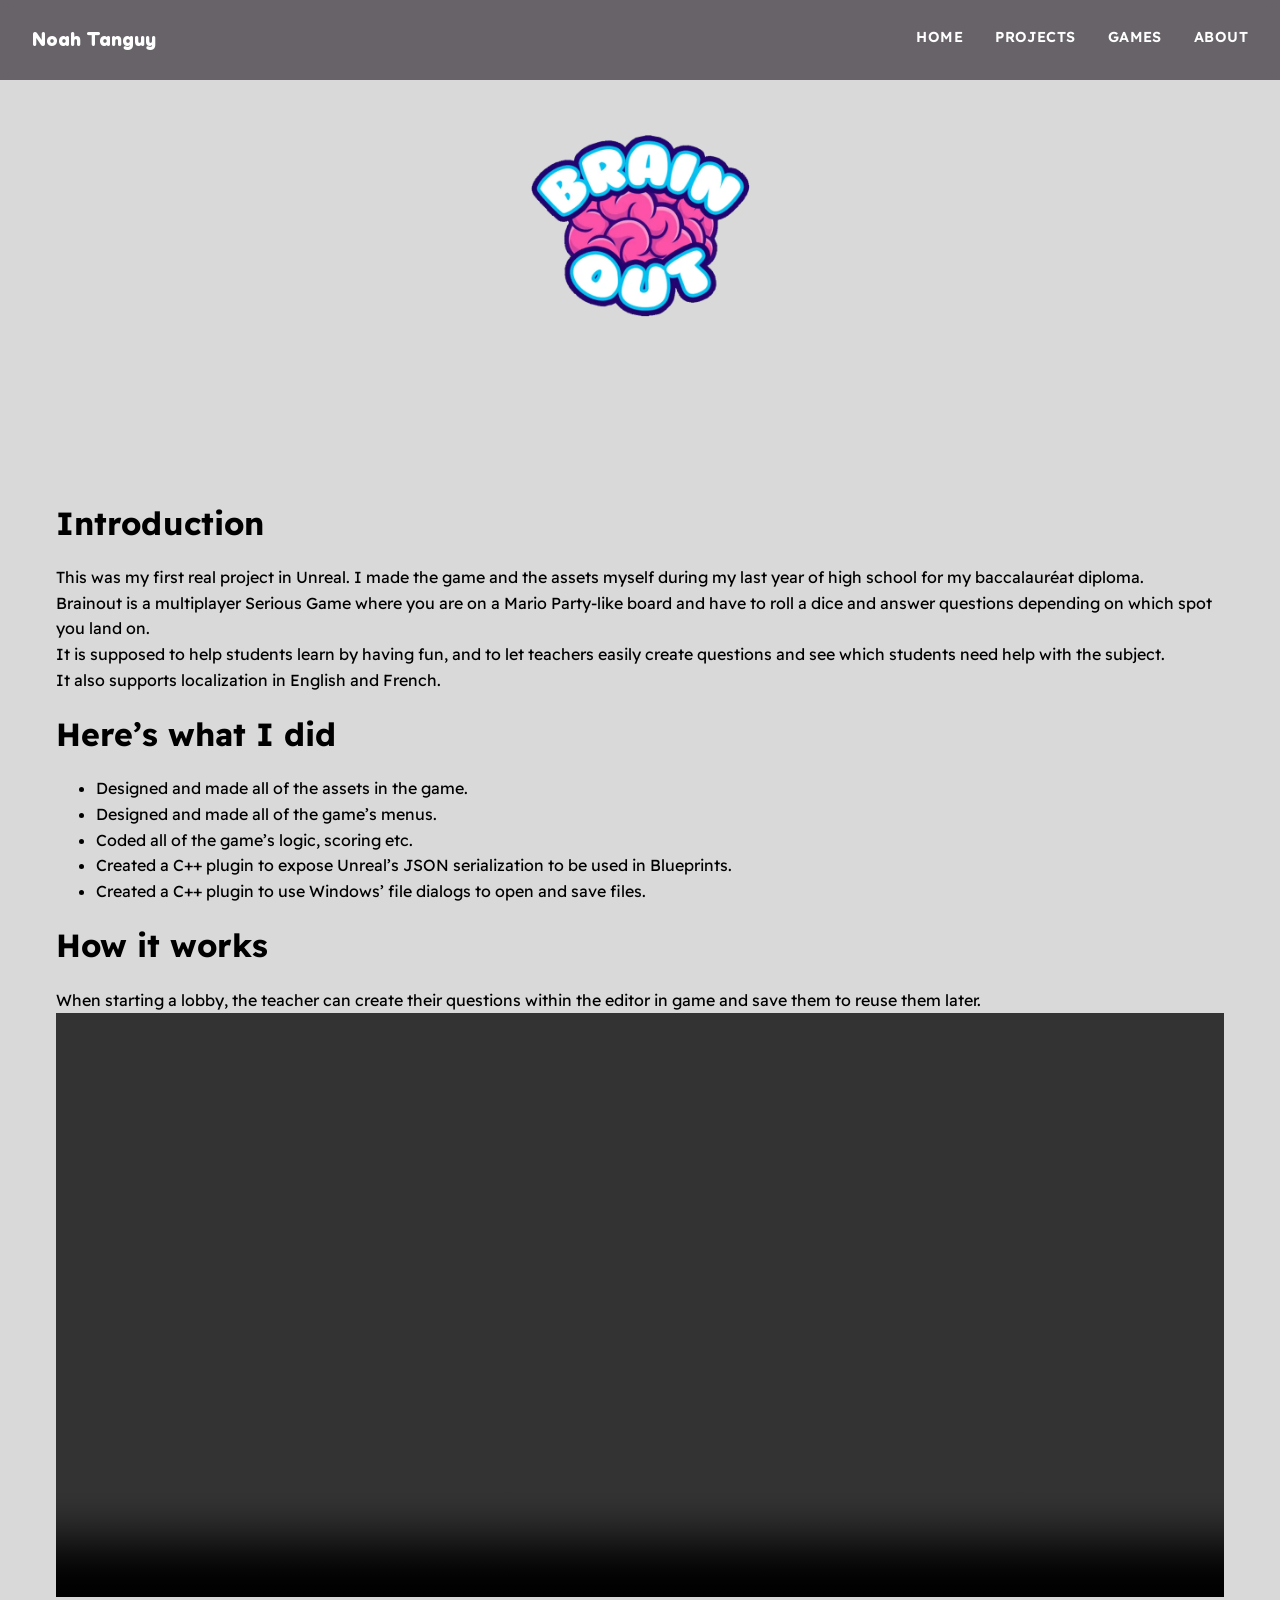
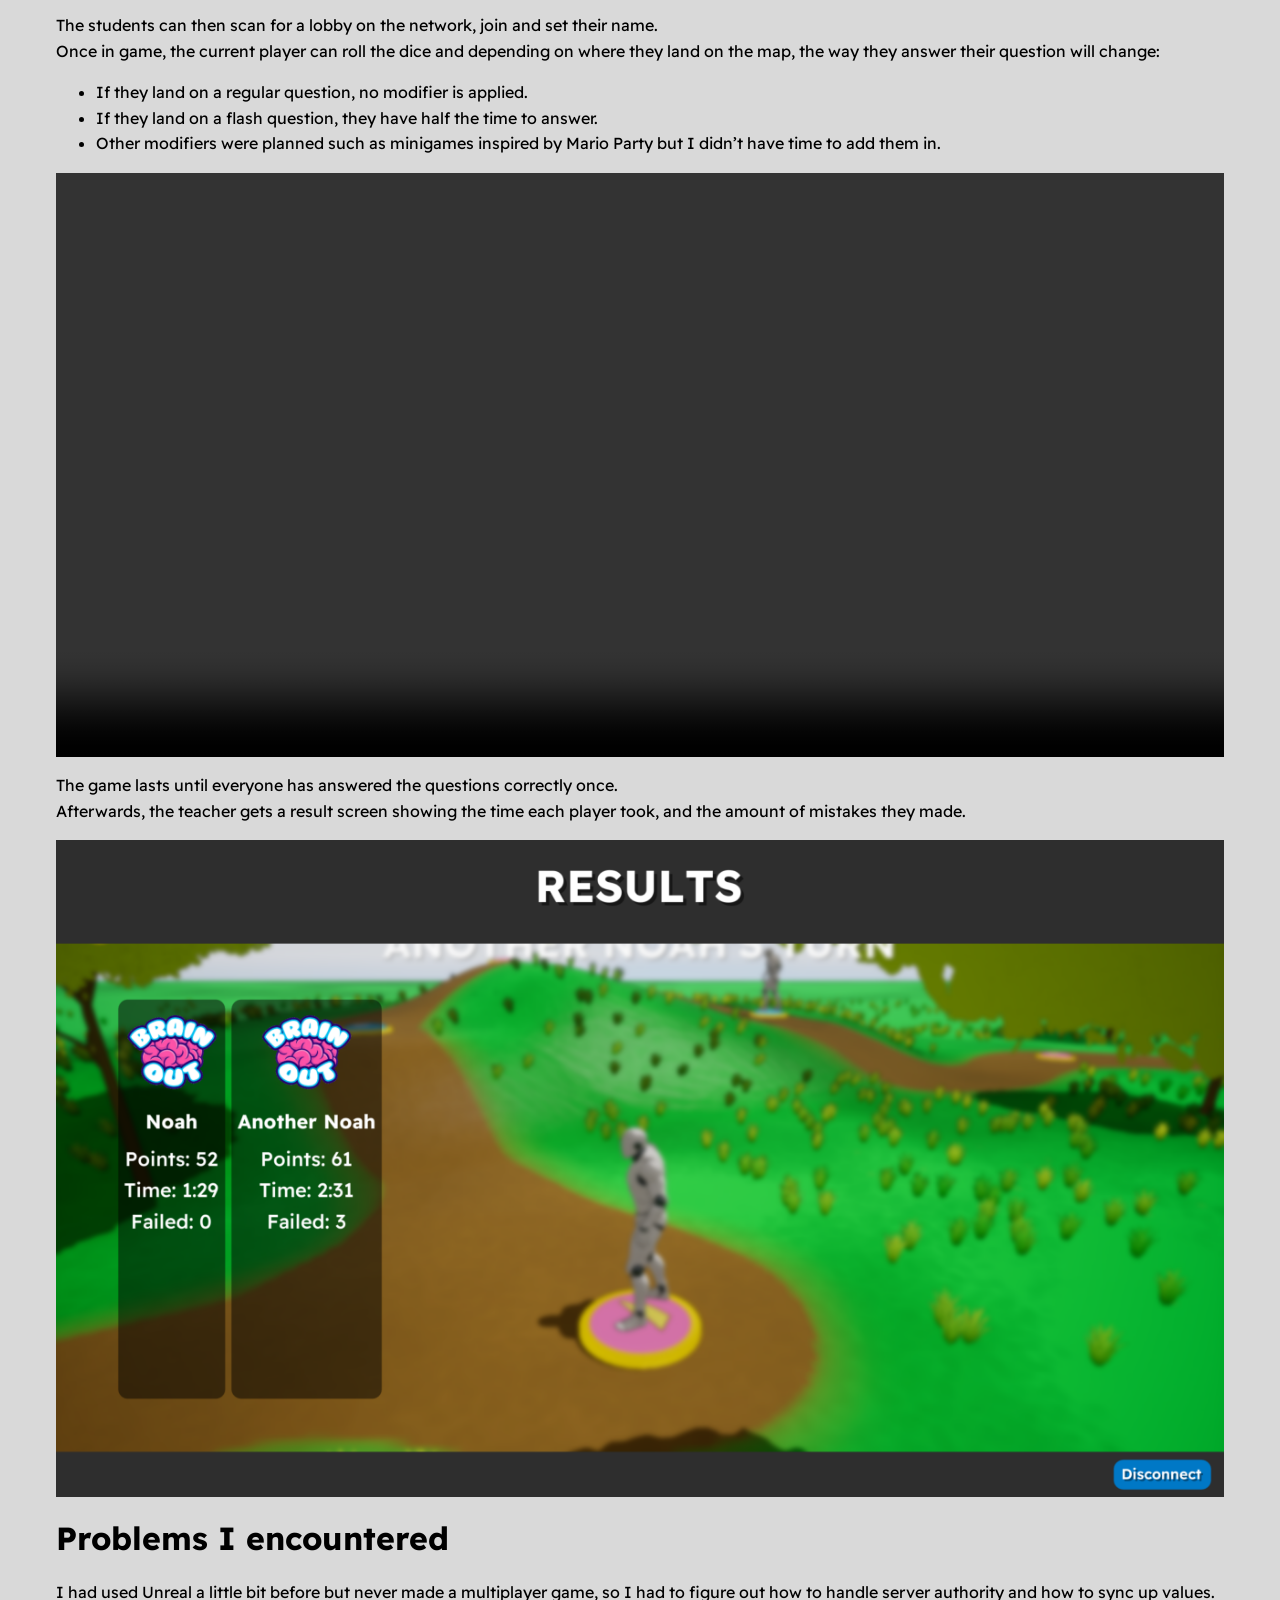
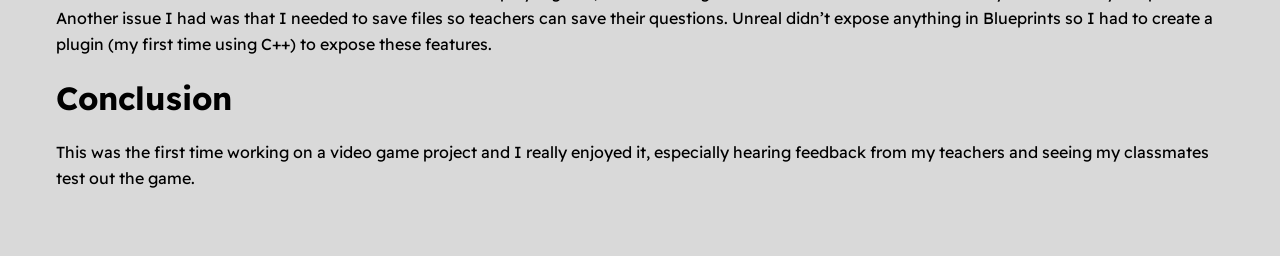
==== articles/brainout/index.html @ d8a7fac7 "Deploy site" ====
<!DOCTYPE html><html lang="en"><head><meta charset="utf-8"><meta name="viewport" content="width=device-width"><link rel="icon" type="image/svg+xml" href="/favicon.svg"><link rel="icon" href="/favicon.ico"><meta name="generator" content="Astro v7.0.6"><title>Noah Tanguy</title><meta name="og:title" content="Noah Tanguy"><meta name="og:description" content="I make tools and games and stuff"><meta name="og:image" content="/images/stealth.png"><meta name="og:url" content="/"><meta name="og:site_name" content="Noah Tanguy"><meta name="og:type" content="website"><meta name="description" content="I make tools and games and stuff"><meta name="image" content="/images/stealth.png"><meta itemprop="name" content="Noah Tanguy"><meta name="author" content="Noah Tanguy"><meta itemprop="description" content="I make tools and games and stuff"><meta itemprop="image" content="/images/stealth.png"><style>@import "https://fonts.googleapis.com/css2?family=Readex+Pro:wght@160..700&display=swap";@font-face{font-family:Como;src:url(/_astro/Como-Heavy.CXYbAa1B.ttf)}:root{--text-light:#fefefe;--font-title:Como;--font-body:Readex Pro, sans-serif;--card-width:450px}*{box-sizing:border-box}html,body{color:var(--text-light);font-family:var(--font-body);scroll-behavior:smooth;background:#d9d9d9;margin:0;padding:0;overflow-x:hidden}a{color:inherit;text-decoration:none}img{max-width:100%;display:block}h1,h2,h3{font-family:var(--font-title);margin:0}
.navbar[data-astro-cid-4hpjbiwh]{box-sizing:border-box;z-index:10;backdrop-filter:blur(6px);background:#0a030e8c;justify-content:space-between;align-items:center;width:100%;height:80px;padding:1.5rem 2rem;display:flex;position:fixed;top:0;left:0;right:0}.navbar-logo[data-astro-cid-4hpjbiwh]{font-family:var(--font-title);white-space:nowrap;font-size:1.2rem;font-weight:700}.navbar-links[data-astro-cid-4hpjbiwh]{letter-spacing:.03em;text-transform:uppercase;align-items:center;gap:2rem;font-size:.9rem;font-weight:600;display:flex}.navbar-links[data-astro-cid-4hpjbiwh] a[data-astro-cid-4hpjbiwh]{border-bottom:2px solid #0000;padding-bottom:4px;transition:border-color .2s,color .2s}.navbar-links[data-astro-cid-4hpjbiwh] a[data-astro-cid-4hpjbiwh]:hover{border-color:var(--text-light)}@media (width<=450px){.navbar[data-astro-cid-4hpjbiwh]{padding:1.25rem 1rem}.navbar-logo[data-astro-cid-4hpjbiwh]{font-size:1rem}.navbar-links[data-astro-cid-4hpjbiwh]{gap:1rem;font-size:.75rem}}
.background[data-astro-cid-bnohfldf]{object-fit:cover;object-position:center;filter:blur(4px);pointer-events:none;opacity:0;width:100%;height:50%;transition:opacity .8s;position:absolute;top:0;left:0}.background[data-astro-cid-bnohfldf].active{opacity:1}main[data-astro-cid-bnohfldf]{z-index:1;justify-content:center;align-items:center;display:flex;position:relative}.hero[data-astro-cid-bnohfldf]{text-align:center;flex-direction:column;justify-content:center;align-items:center;min-height:50vh;font-size:1.2rem;display:flex;position:relative;overflow:hidden}.hero-logo[data-astro-cid-bnohfldf]{aspect-ratio:2;width:min(clamp(300px,50vw,800px),50vh);height:auto;margin:0}.links[data-astro-cid-bnohfldf]{align-items:center;gap:1rem;display:flex}.button-icon[data-astro-cid-bnohfldf]{border-radius:50%;justify-content:center;align-items:center;width:42px;height:42px;display:flex}@media screen and (width<=768px){#home[data-astro-cid-bnohfldf]{flex-direction:column;display:flex}}.content[data-astro-cid-poxfbvb2]{color:#000;text-align:left;max-width:1200px;margin:0 auto;padding:3rem 1rem;font-size:1rem;line-height:1.6}.content[data-astro-cid-poxfbvb2] h1{font-size:2em;font-family:var(--font-body)}.content[data-astro-cid-poxfbvb2] h2{font-size:1.75em;font-family:var(--font-body)}.content[data-astro-cid-poxfbvb2] h3{font-size:1.5em;font-family:var(--font-body)}.content[data-astro-cid-poxfbvb2] a{color:#00e;font-family:var(--font-body)}.content[data-astro-cid-poxfbvb2] video{width:100%;height:auto;display:block}.content[data-astro-cid-poxfbvb2] .content-row{gap:1rem;display:flex}.content[data-astro-cid-poxfbvb2] .content-row video,.content[data-astro-cid-poxfbvb2] .content-row img{width:calc(50% - .5rem)}@media screen and (width<=768px){.content[data-astro-cid-poxfbvb2] .content-row{flex-direction:column}.content[data-astro-cid-poxfbvb2] .content-row video,.content[data-astro-cid-poxfbvb2] .content-row img{width:100%}}
</style></head><body><nav class="navbar" data-astro-cid-4hpjbiwh><a href="/#home" class="navbar-logo" data-astro-cid-4hpjbiwh>Noah Tanguy</a><div class="navbar-links" data-astro-cid-4hpjbiwh><a href="/#home" aria-current="page" data-astro-cid-4hpjbiwh>Home</a><a href="/#projects" data-astro-cid-4hpjbiwh>Projects</a><a href="/#games" data-astro-cid-4hpjbiwh>Games</a><a href="/#about" data-astro-cid-4hpjbiwh>About</a></div></nav><div id="home" data-astro-cid-bnohfldf><video id="background1" class="background active" muted playsinline data-astro-cid-bnohfldf></video><video id="background2" class="background" muted playsinline data-astro-cid-bnohfldf></video><main data-astro-cid-bnohfldf><section class="hero" data-astro-cid-bnohfldf><img src="/_astro/brainout.B-nyjMqY_2ajyWz.webp" alt="Brainout" loading="eager" data-astro-cid-bnohfldf="true" decoding="async" width="1024" height="512" class="hero-logo"></section></main></div><script>(function(){const clips = ["/_astro/Brainout_Low.D16NUESJ.mp4"];

	const videoA = document.getElementById('background1');
	const videoB = document.getElementById('background2');

	let index = Math.floor(Math.random() * clips.length);
	let current = videoA;
	let next = videoB;

	const FADE_MS = 800;
	const PRELOAD_BEFORE_END_MS = 1000;

	function loadClip(videoEl, src) {
		return new Promise((resolve) => {
			videoEl.src = src;
			videoEl.load();
			videoEl.oncanplaythrough = () => resolve();
		});
	}

	async function playClip(videoEl, src) {
		await loadClip(videoEl, src);
		videoEl.currentTime = 0;
		await videoEl.play();
	}

	function crossfadeTo(nextVideoEl) {
		current.classList.remove('active');
		nextVideoEl.classList.add('active');
		[current, next] = [nextVideoEl, current];
	}

	async function start() {
		await playClip(current, clips[index]);

		const nextIndex = (index + 1) % clips.length;
		await loadClip(next, clips[nextIndex]);

		watchForCrossfade();
	}

	function watchForCrossfade() {
		current.ontimeupdate = () => {
			const remaining = (current.duration - current.currentTime) * 1000;
			if (remaining <= PRELOAD_BEFORE_END_MS && !next.dataset.playing) {
				next.dataset.playing = true;
				const fadingOutEl = current;
				next.currentTime = 0;
				next.play();
				crossfadeTo(next);

				index = (index + 1) % clips.length;
				const upcoming = (index + 1) % clips.length;

				setTimeout(() => {
					loadClip(fadingOutEl, clips[upcoming]).then(() => {
						delete next.dataset.playing;
						watchForCrossfade();
					});
				}, FADE_MS);
			}
		};
	}

	start();
})();</script><div class="content" data-astro-cid-poxfbvb2><h1 id="introduction">Introduction</h1>
<p>This was my first real project in Unreal. I made the game and the assets myself during my last year of high school for my baccalauréat diploma.<br>
Brainout is a multiplayer Serious Game where you are on a Mario Party-like board and have to roll a dice and answer questions depending on which spot you land on.<br>
It is supposed to help students learn by having fun, and to let teachers easily create questions and see which students need help with the subject.<br>
It also supports localization in English and French.</p>
<h1 id="heres-what-i-did">Here’s what I did</h1>
<ul>
<li>Designed and made all of the assets in the game.</li>
<li>Designed and made all of the game’s menus.</li>
<li>Coded all of the game’s logic, scoring etc.</li>
<li>Created a C++ plugin to expose Unreal’s JSON serialization to be used in Blueprints.</li>
<li>Created a C++ plugin to use Windows’ file dialogs to open and save files.</li>
</ul>
<h1 id="how-it-works">How it works</h1>
<p>When starting a lobby, the teacher can create their questions within the editor in game and save them to reuse them later.
<video controls>
<source src="/videos/Brainout-Questions.mp4" type="video/mp4">
</video></p>
<p>The students can then scan for a lobby on the network, join and set their name.<br>
Once in game, the current player can roll the dice and depending on where they land on the map, the way they answer their question will change:</p>
<ul>
<li>If they land on a regular question, no modifier is applied.</li>
<li>If they land on a flash question, they have half the time to answer.</li>
<li>Other modifiers were planned such as minigames inspired by Mario Party but I didn’t have time to add them in.</li>
</ul>
<video controls>
    <source src="/videos/Brainout-Gameplay.mp4" type="video/mp4">
</video>
<p>The game lasts until everyone has answered the questions correctly once.<br>
Afterwards, the teacher gets a result screen showing the time each player took, and the amount of mistakes they made.</p>
<p><img src="/images/Brainout-Results.png" alt="Results Screen"></p>
<h1 id="problems-i-encountered">Problems I encountered</h1>
<p>I had used Unreal a little bit before but never made a multiplayer game, so I had to figure out how to handle server authority and how to sync up values.<br>
Another issue I had was that I needed to save files so teachers can save their questions. Unreal didn’t expose anything in Blueprints so I had to create a plugin (my first time using C++) to expose these features.</p>
<h1 id="conclusion">Conclusion</h1>
<p>This was the first time working on a video game project and I really enjoyed it, especially hearing feedback from my teachers and seeing my classmates test out the game.</p>
</div></body></html>
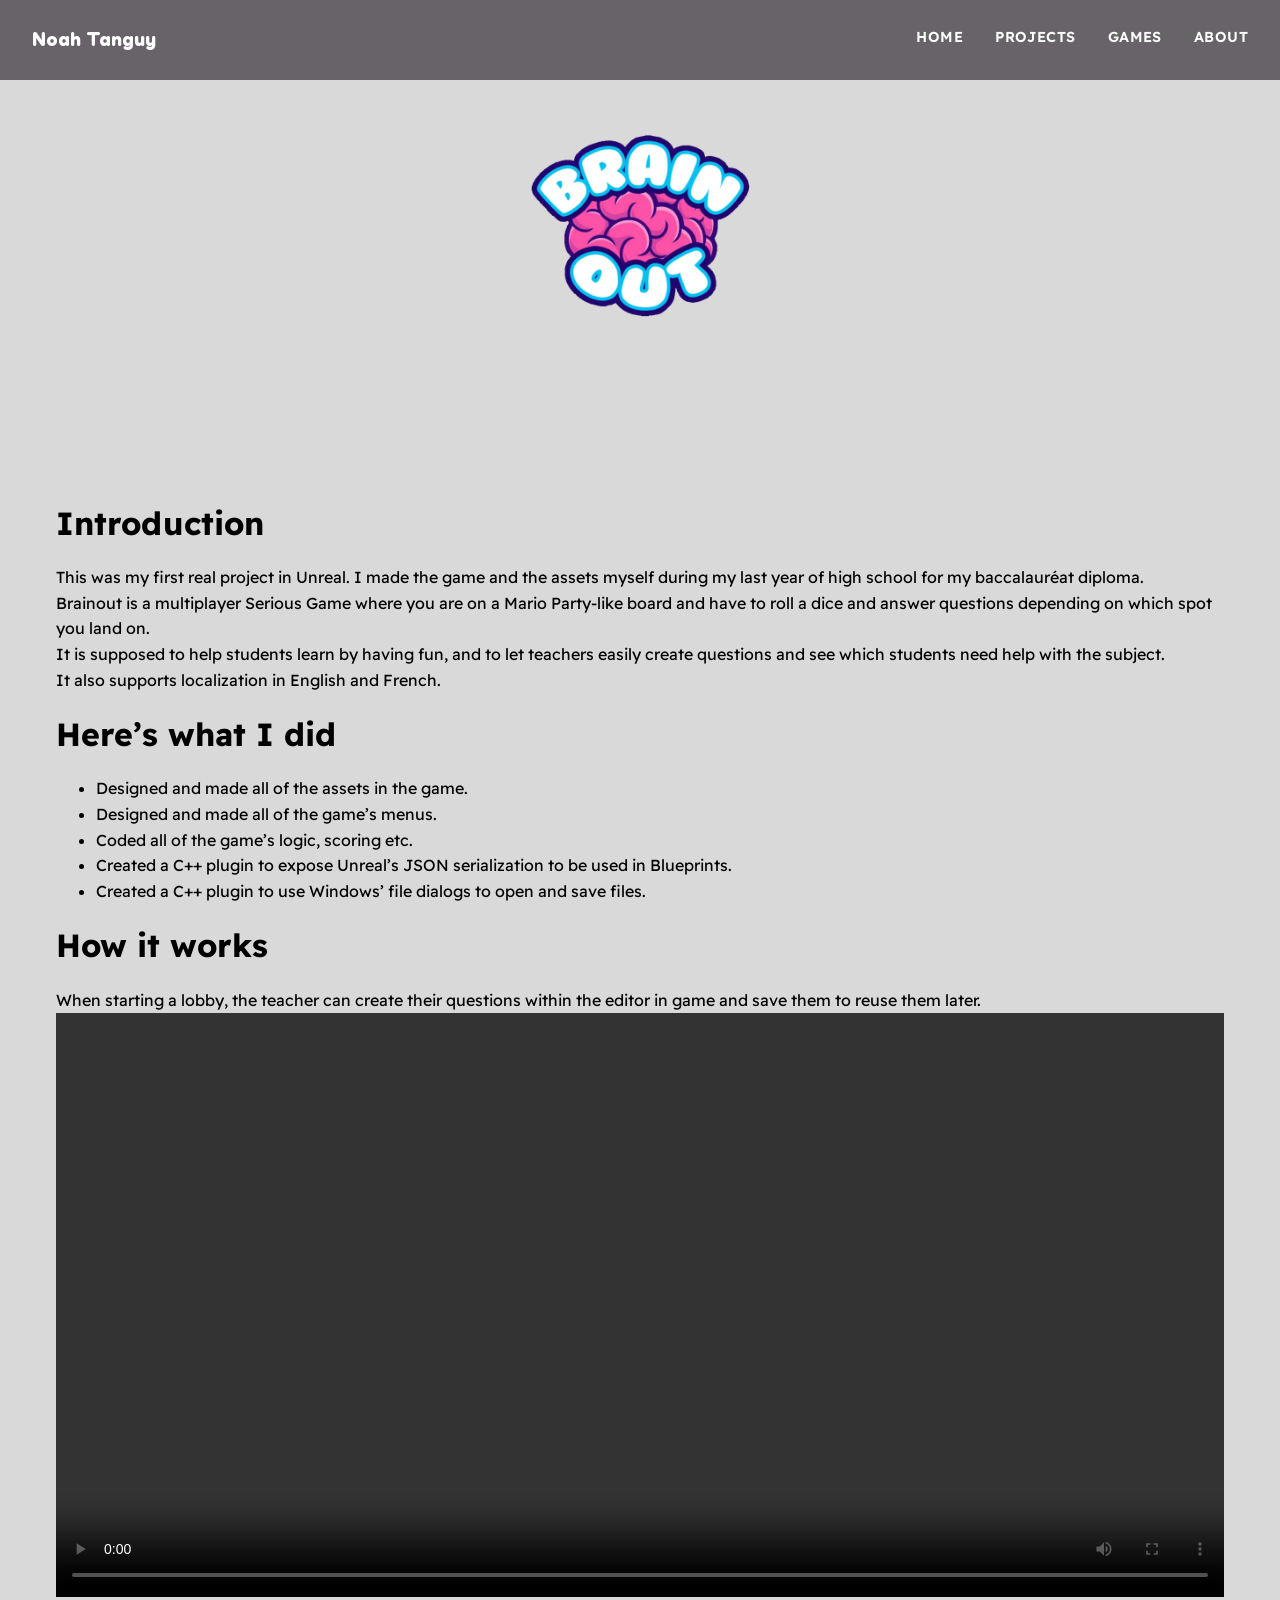
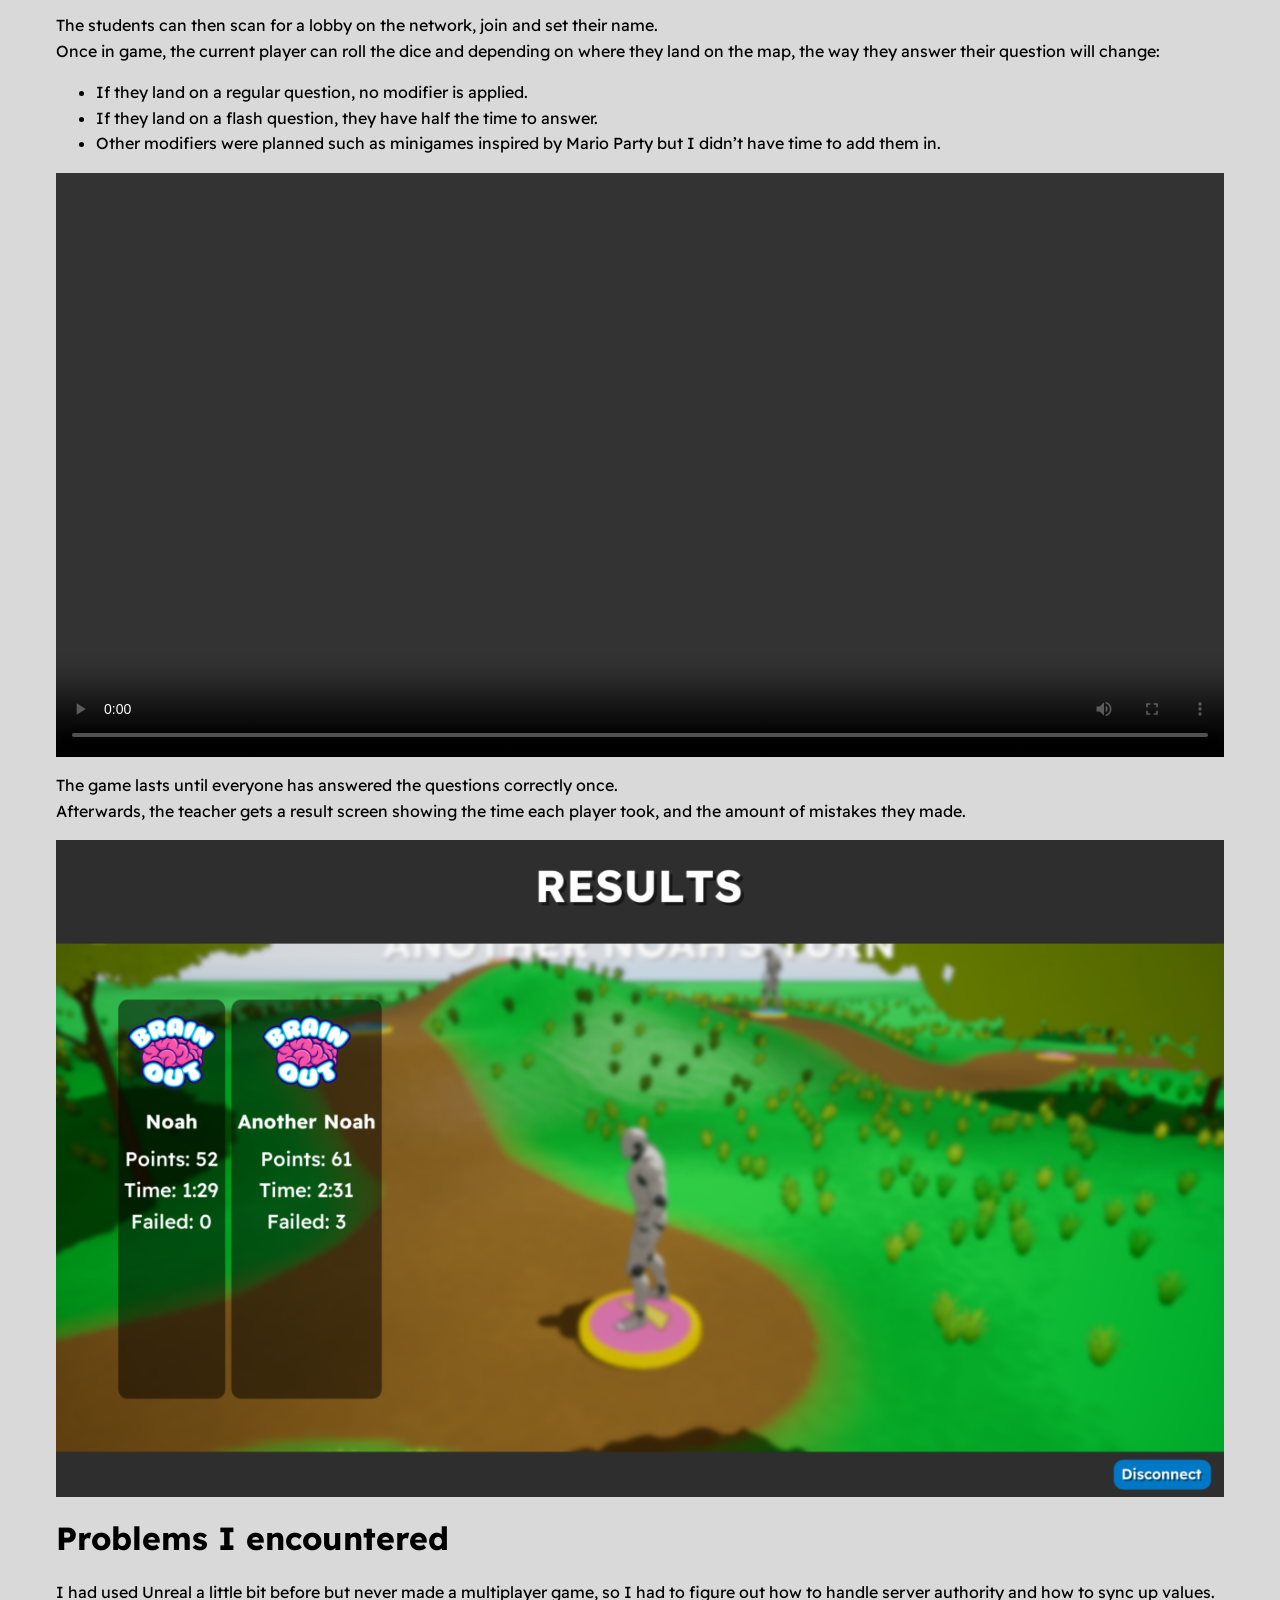
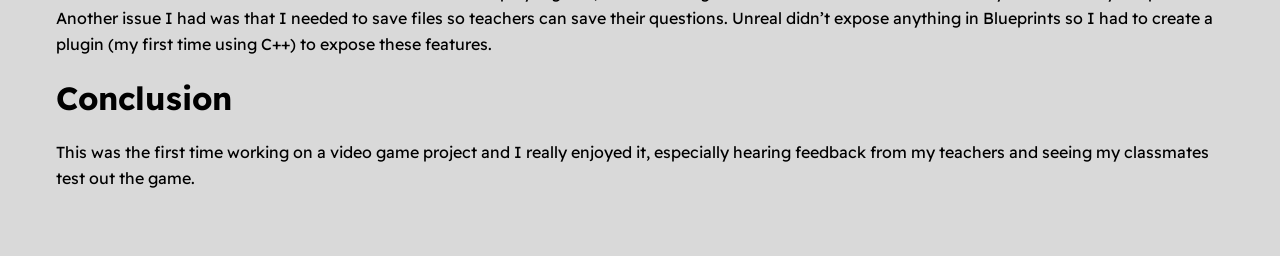
==== commit 46bd32e0: "Deploy site" ====
--- a/articles/brainout/index.html
+++ b/articles/brainout/index.html
@@ -1,7 +1,7 @@
-<!DOCTYPE html><html lang="en"><head><meta charset="utf-8"><meta name="viewport" content="width=device-width"><link rel="icon" type="image/svg+xml" href="/favicon.svg"><link rel="icon" href="/favicon.ico"><meta name="generator" content="Astro v7.0.6"><title>Noah Tanguy</title><meta name="og:title" content="Noah Tanguy"><meta name="og:description" content="I make tools and games and stuff"><meta name="og:image" content="/images/stealth.png"><meta name="og:url" content="/"><meta name="og:site_name" content="Noah Tanguy"><meta name="og:type" content="website"><meta name="description" content="I make tools and games and stuff"><meta name="image" content="/images/stealth.png"><meta itemprop="name" content="Noah Tanguy"><meta name="author" content="Noah Tanguy"><meta itemprop="description" content="I make tools and games and stuff"><meta itemprop="image" content="/images/stealth.png"><style>@import "https://fonts.googleapis.com/css2?family=Readex+Pro:wght@160..700&display=swap";@font-face{font-family:Como;src:url(/_astro/Como-Heavy.CXYbAa1B.ttf)}:root{--text-light:#fefefe;--font-title:Como;--font-body:Readex Pro, sans-serif;--card-width:450px}*{box-sizing:border-box}html,body{color:var(--text-light);font-family:var(--font-body);scroll-behavior:smooth;background:#d9d9d9;margin:0;padding:0;overflow-x:hidden}a{color:inherit;text-decoration:none}img{max-width:100%;display:block}h1,h2,h3{font-family:var(--font-title);margin:0}
+<!DOCTYPE html><html lang="en"><head><meta charset="utf-8"><meta name="viewport" content="width=device-width"><link rel="icon" type="image/svg+xml" href="/favicon.svg"><link rel="icon" href="/favicon.ico"><meta name="generator" content="Astro v7.0.6"><title>Noah Tanguy</title><meta name="description" content="I make tools and games and stuff"><meta name="image" content="/images/memyselfandi.jpg"><meta name="author" content="Noah Tanguy"><meta name="og:title" content="Noah Tanguy"><meta name="og:description" content="I make tools and games and stuff"><meta name="og:image" content="/images/memyselfandi.jpg"><meta name="og:url" content="/"><meta name="og:type" content="website"><meta itemprop="name" content="Noah Tanguy"><meta itemprop="description" content="I make tools and games and stuff"><meta itemprop="image" content="/images/memyselfandi.jpg"><style>@import "https://fonts.googleapis.com/css2?family=Readex+Pro:wght@160..700&display=swap";@font-face{font-family:Como;src:url(/_astro/Como-Heavy.CXYbAa1B.ttf)}:root{--text-light:#fefefe;--font-title:Como;--font-body:Readex Pro, sans-serif;--card-width:450px}*{box-sizing:border-box}html,body{color:var(--text-light);font-family:var(--font-body);scroll-behavior:smooth;background:#d9d9d9;margin:0;padding:0;overflow-x:hidden}a{color:inherit;text-decoration:none}img{max-width:100%;display:block}h1,h2,h3{font-family:var(--font-title);margin:0}
 .navbar[data-astro-cid-4hpjbiwh]{box-sizing:border-box;z-index:10;backdrop-filter:blur(6px);background:#0a030e8c;justify-content:space-between;align-items:center;width:100%;height:80px;padding:1.5rem 2rem;display:flex;position:fixed;top:0;left:0;right:0}.navbar-logo[data-astro-cid-4hpjbiwh]{font-family:var(--font-title);white-space:nowrap;font-size:1.2rem;font-weight:700}.navbar-links[data-astro-cid-4hpjbiwh]{letter-spacing:.03em;text-transform:uppercase;align-items:center;gap:2rem;font-size:.9rem;font-weight:600;display:flex}.navbar-links[data-astro-cid-4hpjbiwh] a[data-astro-cid-4hpjbiwh]{border-bottom:2px solid #0000;padding-bottom:4px;transition:border-color .2s,color .2s}.navbar-links[data-astro-cid-4hpjbiwh] a[data-astro-cid-4hpjbiwh]:hover{border-color:var(--text-light)}@media (width<=450px){.navbar[data-astro-cid-4hpjbiwh]{padding:1.25rem 1rem}.navbar-logo[data-astro-cid-4hpjbiwh]{font-size:1rem}.navbar-links[data-astro-cid-4hpjbiwh]{gap:1rem;font-size:.75rem}}
-.background[data-astro-cid-bnohfldf]{object-fit:cover;object-position:center;filter:blur(4px);pointer-events:none;opacity:0;width:100%;height:50%;transition:opacity .8s;position:absolute;top:0;left:0}.background[data-astro-cid-bnohfldf].active{opacity:1}main[data-astro-cid-bnohfldf]{z-index:1;justify-content:center;align-items:center;display:flex;position:relative}.hero[data-astro-cid-bnohfldf]{text-align:center;flex-direction:column;justify-content:center;align-items:center;min-height:50vh;font-size:1.2rem;display:flex;position:relative;overflow:hidden}.hero-logo[data-astro-cid-bnohfldf]{aspect-ratio:2;width:min(clamp(300px,50vw,800px),50vh);height:auto;margin:0}.links[data-astro-cid-bnohfldf]{align-items:center;gap:1rem;display:flex}.button-icon[data-astro-cid-bnohfldf]{border-radius:50%;justify-content:center;align-items:center;width:42px;height:42px;display:flex}@media screen and (width<=768px){#home[data-astro-cid-bnohfldf]{flex-direction:column;display:flex}}.content[data-astro-cid-poxfbvb2]{color:#000;text-align:left;max-width:1200px;margin:0 auto;padding:3rem 1rem;font-size:1rem;line-height:1.6}.content[data-astro-cid-poxfbvb2] h1{font-size:2em;font-family:var(--font-body)}.content[data-astro-cid-poxfbvb2] h2{font-size:1.75em;font-family:var(--font-body)}.content[data-astro-cid-poxfbvb2] h3{font-size:1.5em;font-family:var(--font-body)}.content[data-astro-cid-poxfbvb2] a{color:#00e;font-family:var(--font-body)}.content[data-astro-cid-poxfbvb2] video{width:100%;height:auto;display:block}.content[data-astro-cid-poxfbvb2] .content-row{gap:1rem;display:flex}.content[data-astro-cid-poxfbvb2] .content-row video,.content[data-astro-cid-poxfbvb2] .content-row img{width:calc(50% - .5rem)}@media screen and (width<=768px){.content[data-astro-cid-poxfbvb2] .content-row{flex-direction:column}.content[data-astro-cid-poxfbvb2] .content-row video,.content[data-astro-cid-poxfbvb2] .content-row img{width:100%}}
-</style></head><body><nav class="navbar" data-astro-cid-4hpjbiwh><a href="/#home" class="navbar-logo" data-astro-cid-4hpjbiwh>Noah Tanguy</a><div class="navbar-links" data-astro-cid-4hpjbiwh><a href="/#home" aria-current="page" data-astro-cid-4hpjbiwh>Home</a><a href="/#projects" data-astro-cid-4hpjbiwh>Projects</a><a href="/#games" data-astro-cid-4hpjbiwh>Games</a><a href="/#about" data-astro-cid-4hpjbiwh>About</a></div></nav><div id="home" data-astro-cid-bnohfldf><video id="background1" class="background active" muted playsinline data-astro-cid-bnohfldf></video><video id="background2" class="background" muted playsinline data-astro-cid-bnohfldf></video><main data-astro-cid-bnohfldf><section class="hero" data-astro-cid-bnohfldf><img src="/_astro/brainout.B-nyjMqY_2ajyWz.webp" alt="Brainout" loading="eager" data-astro-cid-bnohfldf="true" decoding="async" width="1024" height="512" class="hero-logo"></section></main></div><script>(function(){const clips = ["/_astro/Brainout_Low.D16NUESJ.mp4"];
+.gallery[data-astro-cid-dnwwftab]{z-index:1000;background:#000d;justify-content:center;align-items:center;display:flex;position:fixed;inset:0}.gallery[data-astro-cid-dnwwftab][hidden]{display:none}.gallery[data-astro-cid-dnwwftab] figure[data-astro-cid-dnwwftab]{flex-direction:column;align-items:center;gap:.5rem;max-width:90vw;max-height:90vh;margin:0;display:flex}.gallery[data-astro-cid-dnwwftab] figure[data-astro-cid-dnwwftab] img[data-astro-cid-dnwwftab]{object-fit:contain;max-width:90vw;max-height:82vh}.gallery[data-astro-cid-dnwwftab] figcaption[data-astro-cid-dnwwftab]{color:#ddd;text-align:center;font-size:.9rem}.gallery-btn[data-astro-cid-dnwwftab]{color:#fff;cursor:pointer;background:0 0;border:0;padding:.5rem 1rem;font-size:2.5rem;line-height:1;position:absolute}.gallery-btn[data-astro-cid-dnwwftab][hidden]{display:none}.gallery-close[data-astro-cid-dnwwftab]{top:.5rem;right:.5rem}.gallery-prev[data-astro-cid-dnwwftab]{top:50%;left:.5rem;transform:translateY(-50%)}.gallery-next[data-astro-cid-dnwwftab]{top:50%;right:.5rem;transform:translateY(-50%)}.background[data-astro-cid-bnohfldf]{object-fit:cover;object-position:center;filter:blur(4px);pointer-events:none;opacity:0;width:100%;height:50%;transition:opacity .8s;position:absolute;top:0;left:0}.background[data-astro-cid-bnohfldf].active{opacity:1}main[data-astro-cid-bnohfldf]{z-index:1;justify-content:center;align-items:center;display:flex;position:relative}.hero[data-astro-cid-bnohfldf]{text-align:center;flex-direction:column;justify-content:center;align-items:center;min-height:50vh;font-size:1.2rem;display:flex;position:relative;overflow:hidden}.hero-logo[data-astro-cid-bnohfldf]{aspect-ratio:2;width:min(clamp(300px,50vw,800px),50vh);height:auto;margin:0}.links[data-astro-cid-bnohfldf]{align-items:center;gap:1rem;display:flex}.button-icon[data-astro-cid-bnohfldf]{border-radius:50%;justify-content:center;align-items:center;width:42px;height:42px;display:flex}@media screen and (width<=768px){#home[data-astro-cid-bnohfldf]{flex-direction:column;display:flex}}.content[data-astro-cid-poxfbvb2]{color:#000;text-align:left;max-width:1200px;margin:0 auto;padding:3rem 1rem;font-size:1rem;line-height:1.6}.content[data-astro-cid-poxfbvb2] h1{font-size:2em;font-family:var(--font-body)}.content[data-astro-cid-poxfbvb2] h2{font-size:1.75em;font-family:var(--font-body)}.content[data-astro-cid-poxfbvb2] h3{font-size:1.5em;font-family:var(--font-body)}.content[data-astro-cid-poxfbvb2] a{color:#00e;font-family:var(--font-body)}.content[data-astro-cid-poxfbvb2] video{width:100%;height:auto;display:block}.content[data-astro-cid-poxfbvb2] .content-row{gap:1rem;display:flex}.content[data-astro-cid-poxfbvb2] .content-row video,.content[data-astro-cid-poxfbvb2] .content-row img{width:calc(50% - .5rem)}@media screen and (width<=768px){.content[data-astro-cid-poxfbvb2] .content-row{flex-direction:column}.content[data-astro-cid-poxfbvb2] .content-row video,.content[data-astro-cid-poxfbvb2] .content-row img{width:100%}}
+</style></head><body><nav class="navbar" data-astro-cid-4hpjbiwh><a href="/#home" class="navbar-logo" data-astro-cid-4hpjbiwh>Noah Tanguy</a><div class="navbar-links" data-astro-cid-4hpjbiwh><a href="/#home" aria-current="page" data-astro-cid-4hpjbiwh>Home</a><a href="/#projects" data-astro-cid-4hpjbiwh>Projects</a><a href="/#games" data-astro-cid-4hpjbiwh>Games</a><a href="/#about" data-astro-cid-4hpjbiwh>About</a></div></nav><div id="home" data-astro-cid-bnohfldf><video id="background1" class="background active" muted playsinline data-astro-cid-bnohfldf></video><video id="background2" class="background" muted playsinline data-astro-cid-bnohfldf></video><main data-astro-cid-bnohfldf><section class="hero" data-astro-cid-bnohfldf><img src="/_astro/brainout.B-nyjMqY_2ajyWz.webp" alt="Brainout" loading="eager" data-astro-cid-bnohfldf="true" decoding="async" width="1024" height="512" class="hero-logo"></section></main></div><div id="gallery" class="gallery" data-selector=".content img" hidden role="dialog" aria-modal="true" aria-label="Image Gallery" data-astro-cid-dnwwftab><button class="gallery-btn gallery-close" aria-label="Close" data-astro-cid-dnwwftab>×</button><button class="gallery-btn gallery-prev" aria-label="Previous image" data-astro-cid-dnwwftab>‹</button><figure data-astro-cid-dnwwftab><img alt="" data-astro-cid-dnwwftab><figcaption data-astro-cid-dnwwftab></figcaption></figure><button class="gallery-btn gallery-next" aria-label="Next image" data-astro-cid-dnwwftab>›</button></div><script type="module">var e=document.getElementById(`gallery`),t=e.querySelector(`figure img`),n=e.querySelector(`figcaption`),r=e.querySelector(`.gallery-close`),i=e.querySelector(`.gallery-prev`),a=e.querySelector(`.gallery-next`),o=Array.from(document.querySelectorAll(e.dataset.selector)),s=0,c=null;function l(e){s=(e+o.length)%o.length;let r=o[s];t.src=r.currentSrc||r.src,t.alt=r.alt,n.textContent=r.alt?`${r.alt} (${s+1}/${o.length})`:`${s+1}/${o.length}`}function u(t){c=document.activeElement,e.hidden=!1,document.body.style.overflow=`hidden`,l(t),r.focus()}function d(){e.hidden=!0,document.body.style.overflow=``,t.src=``,c?.focus()}o.forEach((e,t)=>{e.style.cursor=`zoom-in`,e.tabIndex=0,e.addEventListener(`click`,()=>u(t)),e.addEventListener(`keydown`,e=>{e.key===`Enter`&&u(t)})}),o.length<2&&(i.hidden=!0,a.hidden=!0),i.addEventListener(`click`,()=>l(s-1)),a.addEventListener(`click`,()=>l(s+1)),r.addEventListener(`click`,d),e.addEventListener(`click`,t=>{t.target===e&&d()}),document.addEventListener(`keydown`,t=>{e.hidden||(t.key===`Escape`?d():t.key===`ArrowLeft`&&o.length>1?l(s-1):t.key===`ArrowRight`&&o.length>1&&l(s+1))});</script><script>(function(){const clips = ["/_astro/Brainout_Low.D16NUESJ.mp4"];
 
 	const videoA = document.getElementById('background1');
 	const videoB = document.getElementById('background2');
